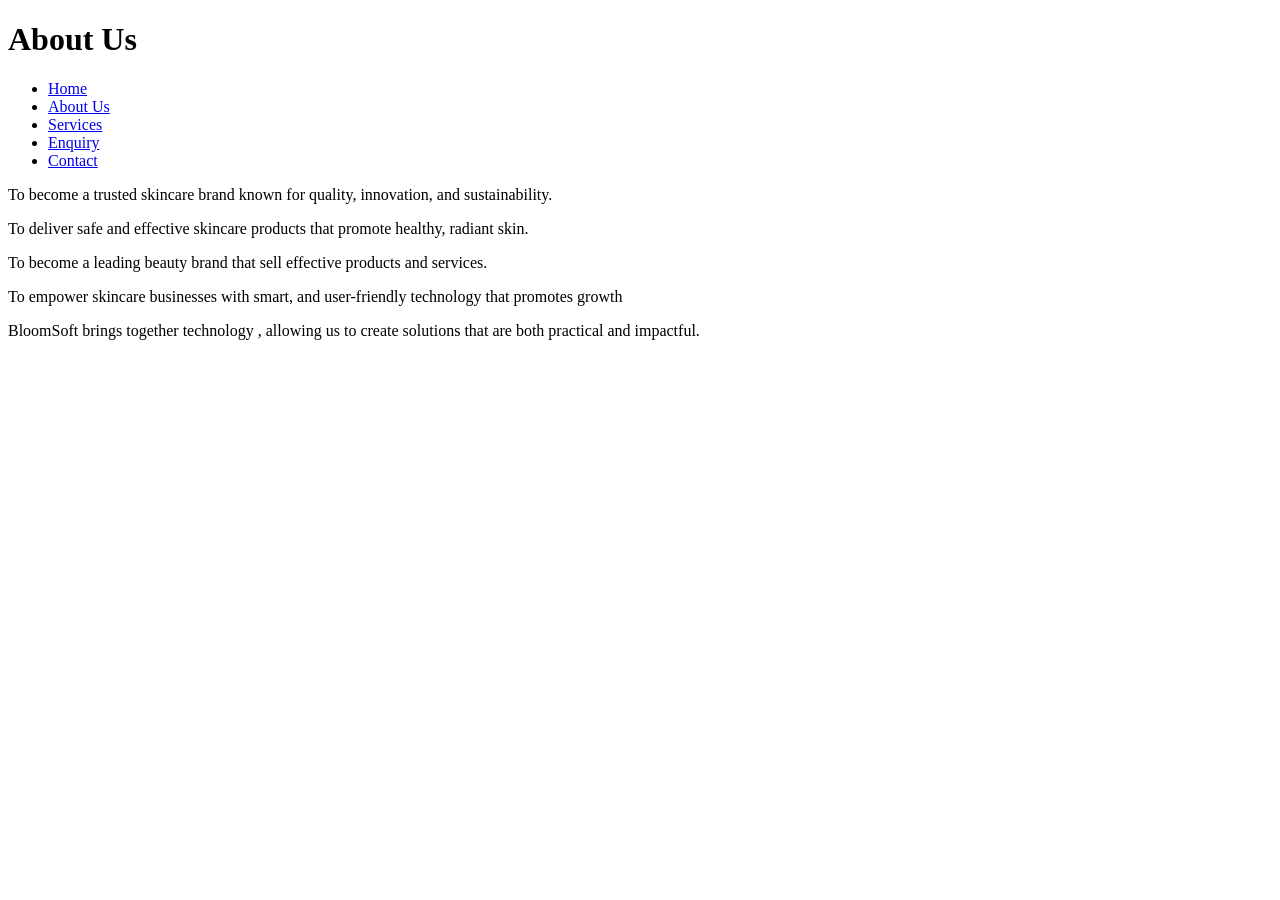
==== about.html @ edc1e26e "Initial commit" ====
<!DOCTYPE html>
<html lang="en">
<head>
  <meta charset="UTF-8">
  <title>About Us - Bloomsoft Business</title>
</head>
<body>
  <header>
    <h1>About Us</h1>
      <nav>
      <ul>
        <li><a href="index.html">Home</a></li>
        <li><a href="about.html">About Us</a></li>
        <li><a href="services.html">Services</a></li>
        <li><a href="enquiry.html">Enquiry</a></li>
        <li><a href="contact.html">Contact</a></li>
      </ul>
    </nav> 
</header>
  <section>
     <p>To become a trusted skincare brand known for quality, innovation, and sustainability.</p>
     <p>To deliver safe and effective skincare products that promote healthy, radiant skin.</p>
     <p>To become a leading beauty brand that sell effective products and services.
     <p>To empower skincare businesses with smart, and user-friendly technology that promotes growth</p>
     <p>BloomSoft brings together technology , allowing us to create solutions that are both practical and impactful.</p>
  </section>
  
</body>
</html>
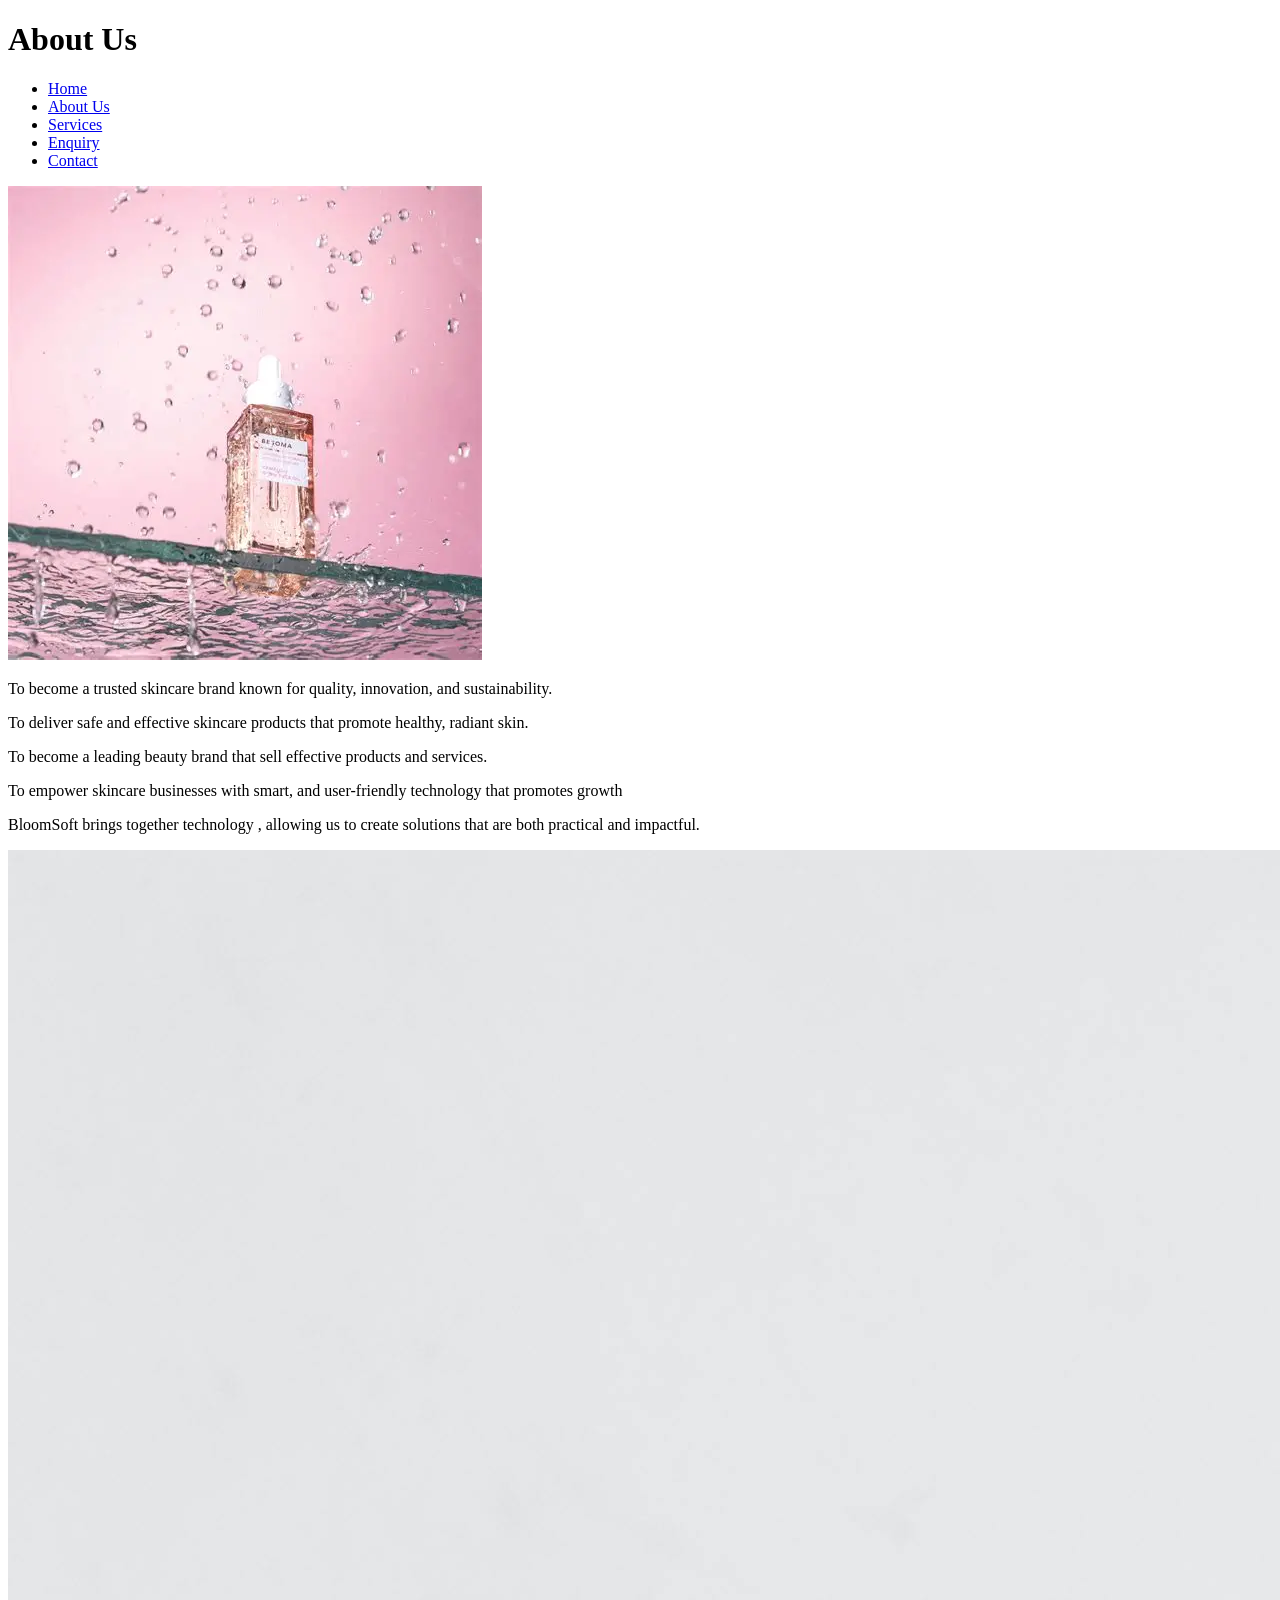
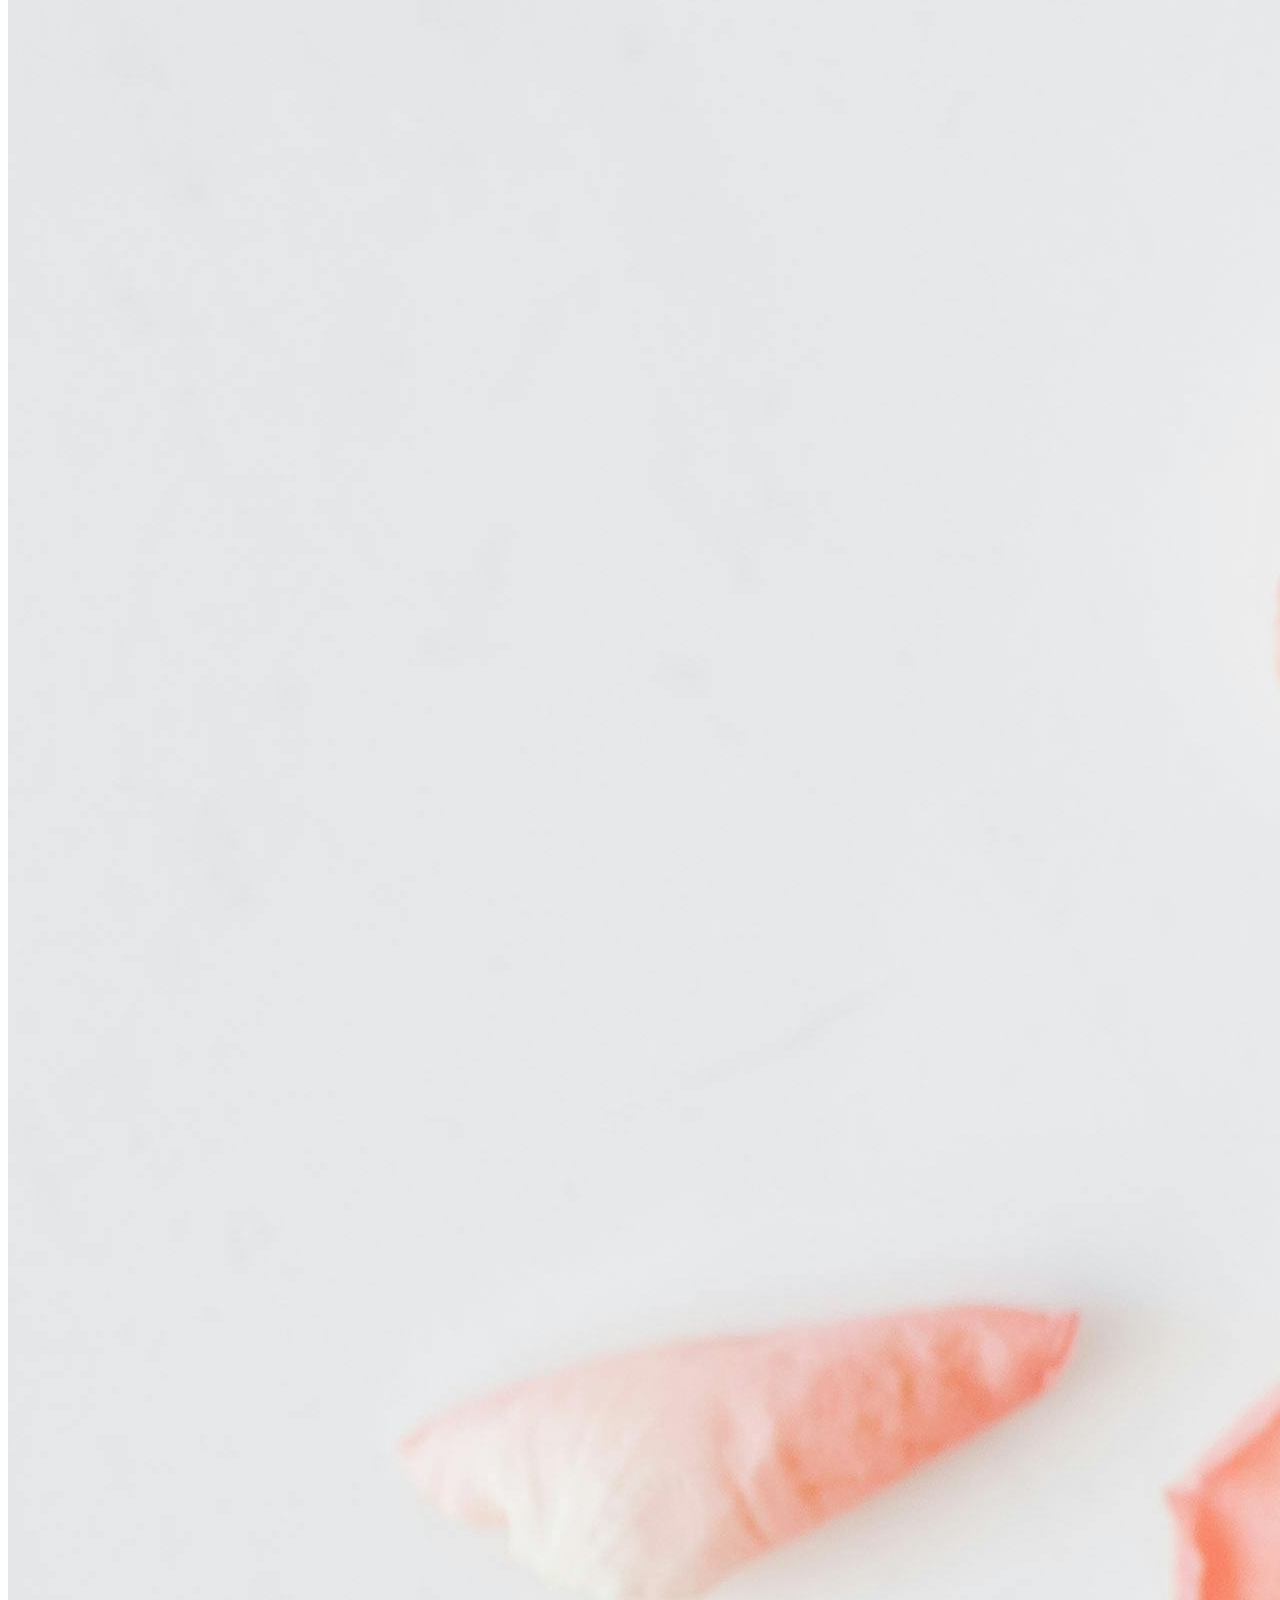
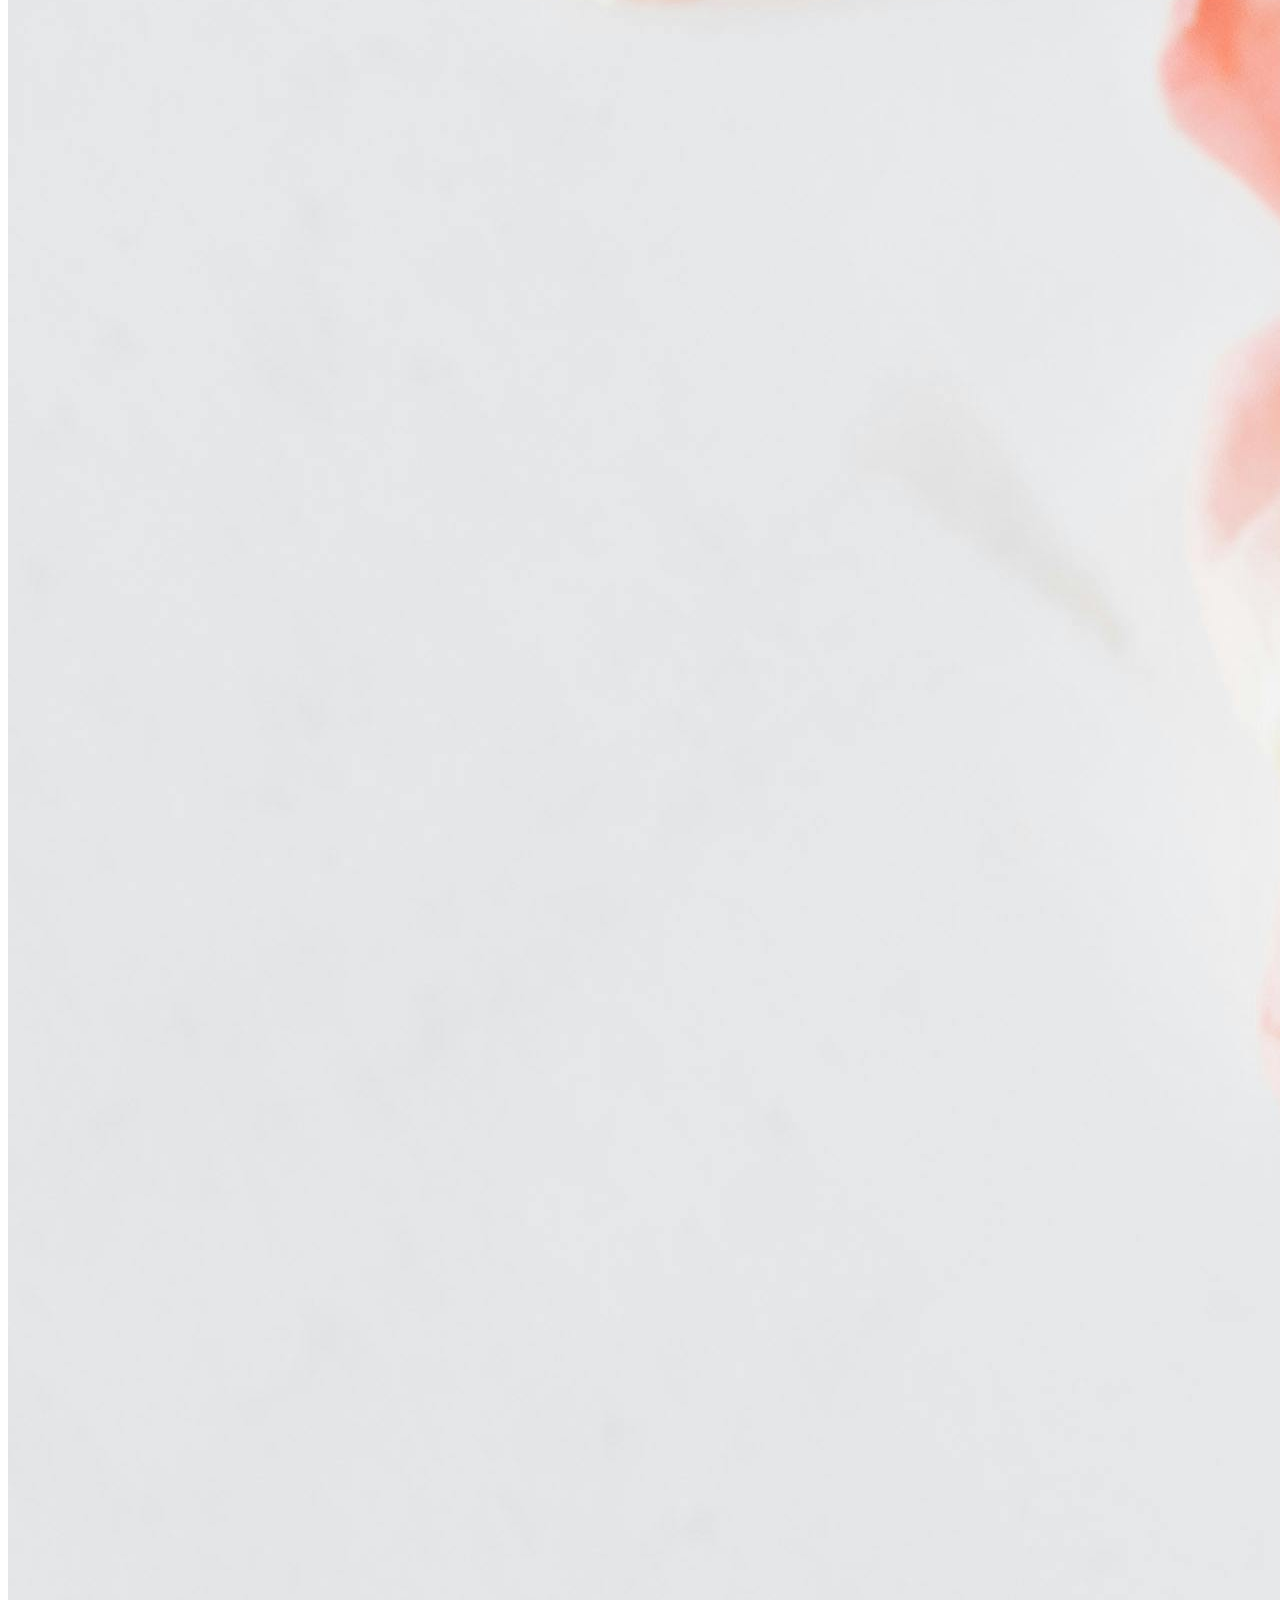
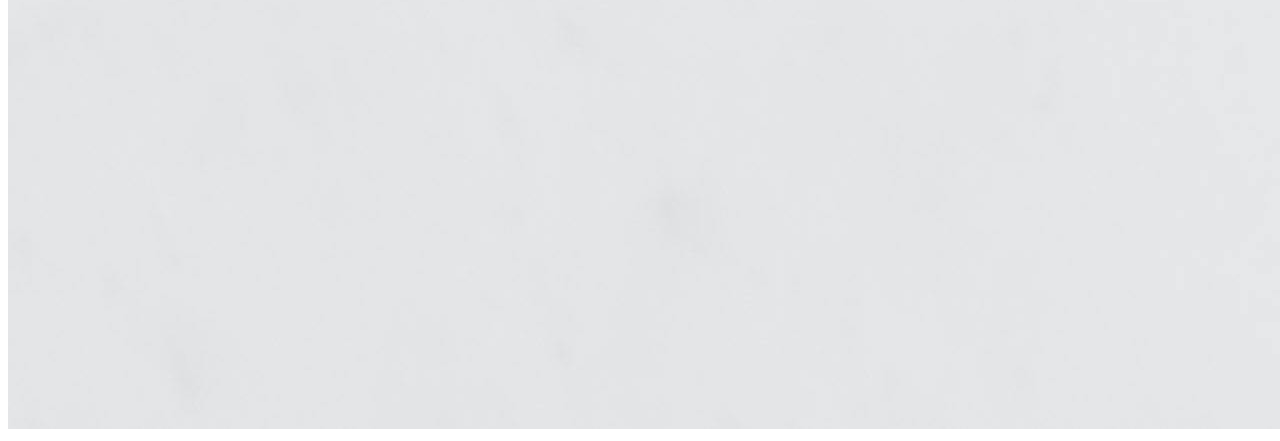
==== commit ee82be3a: "Initial commit" ====
--- a/about.html
+++ b/about.html
@@ -16,14 +16,16 @@
         <li><a href="contact.html">Contact</a></li>
       </ul>
     </nav> 
+    <img src="img3.webp" alt="WEDE">
 </header>
   <section>
      <p>To become a trusted skincare brand known for quality, innovation, and sustainability.</p>
      <p>To deliver safe and effective skincare products that promote healthy, radiant skin.</p>
-     <p>To become a leading beauty brand that sell effective products and services.
+     <p>To become a leading beauty brand that sell effective products and services.</p>
      <p>To empower skincare businesses with smart, and user-friendly technology that promotes growth</p>
      <p>BloomSoft brings together technology , allowing us to create solutions that are both practical and impactful.</p>
   </section>
-  
+  <img src="img5.jpg" alt="WEDE">
+
 </body>
 </html>
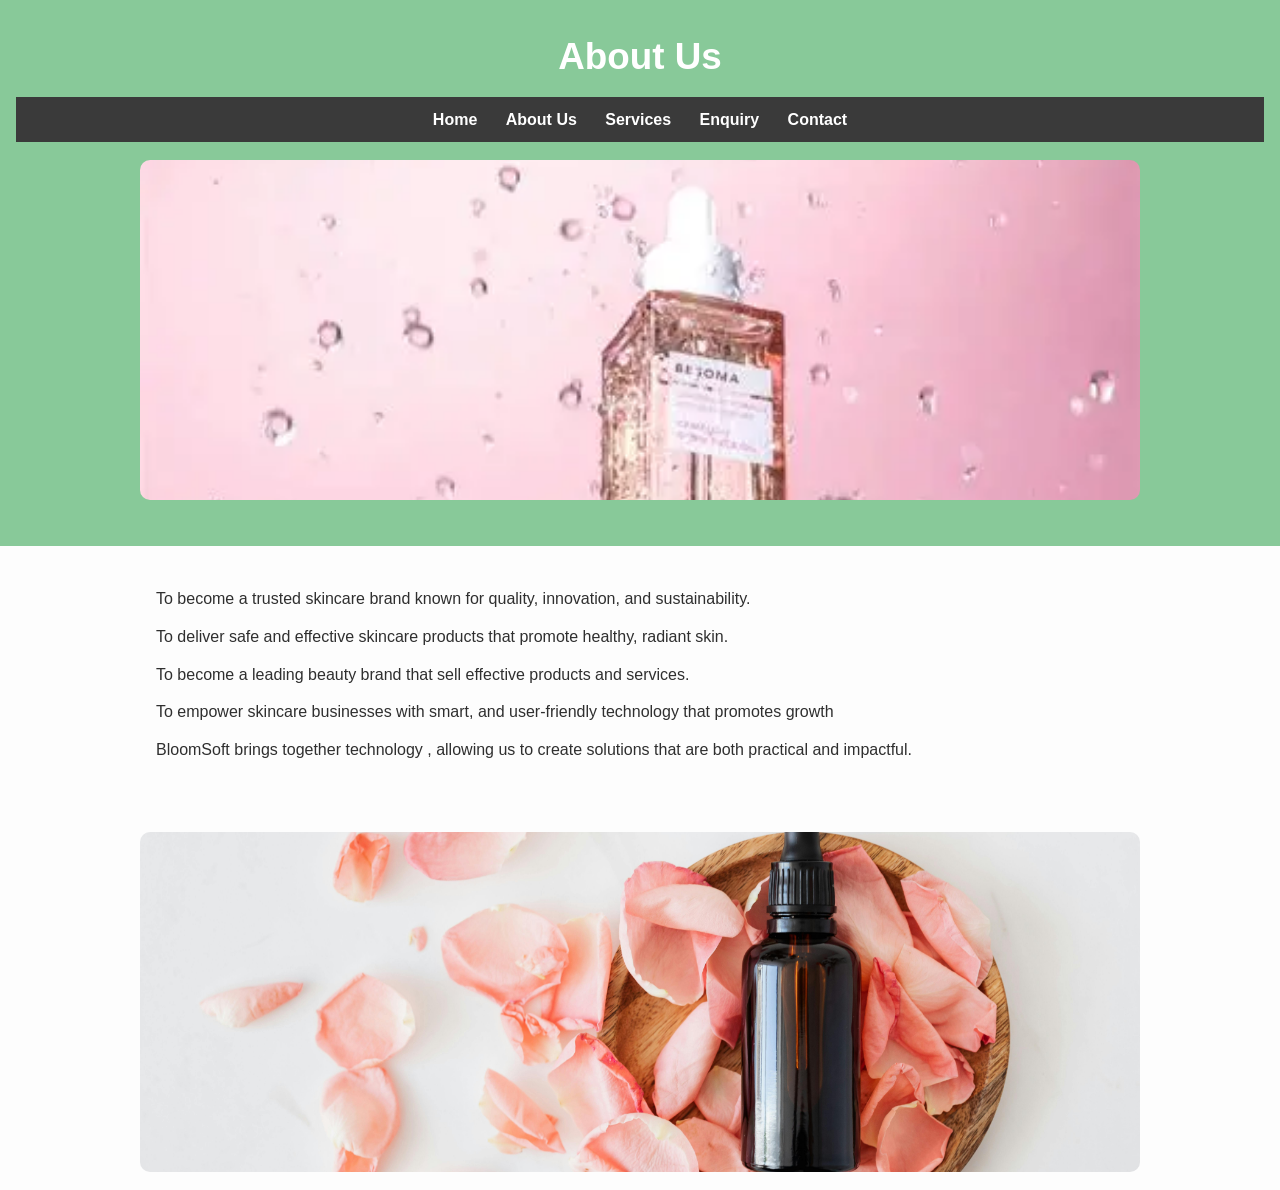
==== commit 11108bef: "Add Bloomsoft skincare website with shared CSS" ====
--- a/about.html
+++ b/about.html
@@ -1,6 +1,8 @@
 <!DOCTYPE html>
 <html lang="en">
 <head>
+<link rel="stylesheet" href="style.css">
+
   <meta charset="UTF-8">
   <title>About Us - Bloomsoft Business</title>
 </head>
--- a/style.css
+++ b/style.css
@@ -0,0 +1,231 @@
+/* ===========================
+   BLOOMSOFT SKINCARE WEBSITE
+   Shared styling for all pages
+   =========================== */
+
+/* 1. Global Reset */
+* {
+  margin: 0;
+  padding: 0;
+  box-sizing: border-box;
+}
+
+/* 2. CSS Variables */
+:root {
+  --bg: #fdfdfd;
+  --text: #2f2f2f;
+  --leaf: #88c999;
+  --leaf-dark: #66a777;
+  --ink: #2b2b2b;
+  --nav: #3a3a3a;
+  --card: #ffffff;
+  --border: rgba(0, 0, 0, 0.12);
+}
+
+/* 3. Body & Typography */
+body {
+  font-family: Arial, Helvetica, sans-serif;
+  background: var(--bg);
+  color: var(--text);
+  line-height: 1.6;
+}
+
+/* 4. Layout Helpers */
+main {
+  padding: 40px 16px;
+}
+
+.container {
+  max-width: 1000px;
+  margin: 0 auto;
+}
+
+/* 5. Header */
+header {
+  background: var(--leaf);
+  color: white;
+  text-align: center;
+  padding: 28px 16px;
+}
+
+header h1 {
+  font-size: clamp(1.8rem, 3vw, 2.3rem);
+  margin-bottom: 10px;
+}
+
+header h2 {
+  font-weight: 500;
+  opacity: 0.95;
+  margin-top: 4px;
+}
+
+/* 6. Navigation */
+nav {
+  background: var(--nav);
+  text-align: center;
+}
+
+nav ul {
+  list-style: none;
+  padding: 10px 8px;
+}
+
+nav ul li {
+  display: inline-block;
+  margin: 0 12px;
+}
+
+nav ul li a {
+  color: white;
+  text-decoration: none;
+  font-weight: bold;
+}
+
+nav ul li a:hover {
+  color: var(--leaf);
+}
+
+/* 7. Hero / Sections */
+section {
+  padding: 40px 16px;
+}
+
+section,
+main {
+  max-width: 1000px;
+  margin: 0 auto;
+}
+
+section h2 {
+  color: var(--leaf);
+  margin-bottom: 14px;
+  font-size: 1.6rem;
+}
+
+section p {
+  margin-bottom: 12px;
+}
+
+section ul {
+  padding-left: 20px;
+  margin-top: 10px;
+}
+
+/* 8. Images */
+img {
+  display: block;
+  width: min(100%, 1000px);
+  max-height: 340px;
+  object-fit: cover;
+  margin: 18px auto;
+  border-radius: 10px;
+}
+
+/* 9. Services list (ul direct under section) */
+section > ul {
+  margin: 10px 0;
+}
+
+section > ul li {
+  margin: 10px 0;
+}
+
+/* 10. Forms */
+form {
+  background: var(--card);
+  border: 1px solid var(--border);
+  border-radius: 14px;
+  padding: 18px;
+  max-width: 720px;
+  margin: 0 auto;
+}
+
+form label {
+  font-weight: bold;
+  margin-top: 10px;
+  display: inline-block;
+}
+
+form input,
+form textarea {
+  width: 100%;
+  padding: 11px 12px;
+  margin-top: 6px;
+  border: 1px solid rgba(0, 0, 0, 0.2);
+  border-radius: 8px;
+  outline: none;
+  font-size: 1rem;
+  background: #fff;
+}
+
+form textarea {
+  min-height: 120px;
+  resize: vertical;
+}
+
+form input:focus,
+form textarea:focus {
+  border-color: rgba(136, 201, 153, 0.9);
+  box-shadow: 0 0 0 3px rgba(136, 201, 153, 0.25);
+}
+
+form button {
+  margin-top: 16px;
+  padding: 12px 14px;
+  background: var(--leaf);
+  color: #fff;
+  border: none;
+  border-radius: 8px;
+  cursor: pointer;
+  font-weight: bold;
+}
+
+form button:hover {
+  background: var(--leaf-dark);
+}
+
+/* 11. Contact */
+#contact address {
+  max-width: 720px;
+  margin: 0 auto;
+  background: var(--card);
+  border: 1px solid var(--border);
+  border-radius: 14px;
+  padding: 18px;
+}
+
+#contact address p {
+  margin: 8px 0;
+}
+
+/* 12. Footer */
+footer {
+  background: var(--nav);
+  color: white;
+  text-align: center;
+  padding: 16px;
+  margin-top: 20px;
+}
+
+/* 13. Responsiveness */
+@media (max-width: 650px) {
+  nav ul li {
+    margin: 8px 6px;
+    display: inline-block;
+  }
+
+  header {
+    padding: 22px 12px;
+  }
+
+  section,
+  main {
+    padding-left: 12px;
+    padding-right: 12px;
+  }
+
+  img {
+    max-height: 260px;
+  }
+}
+
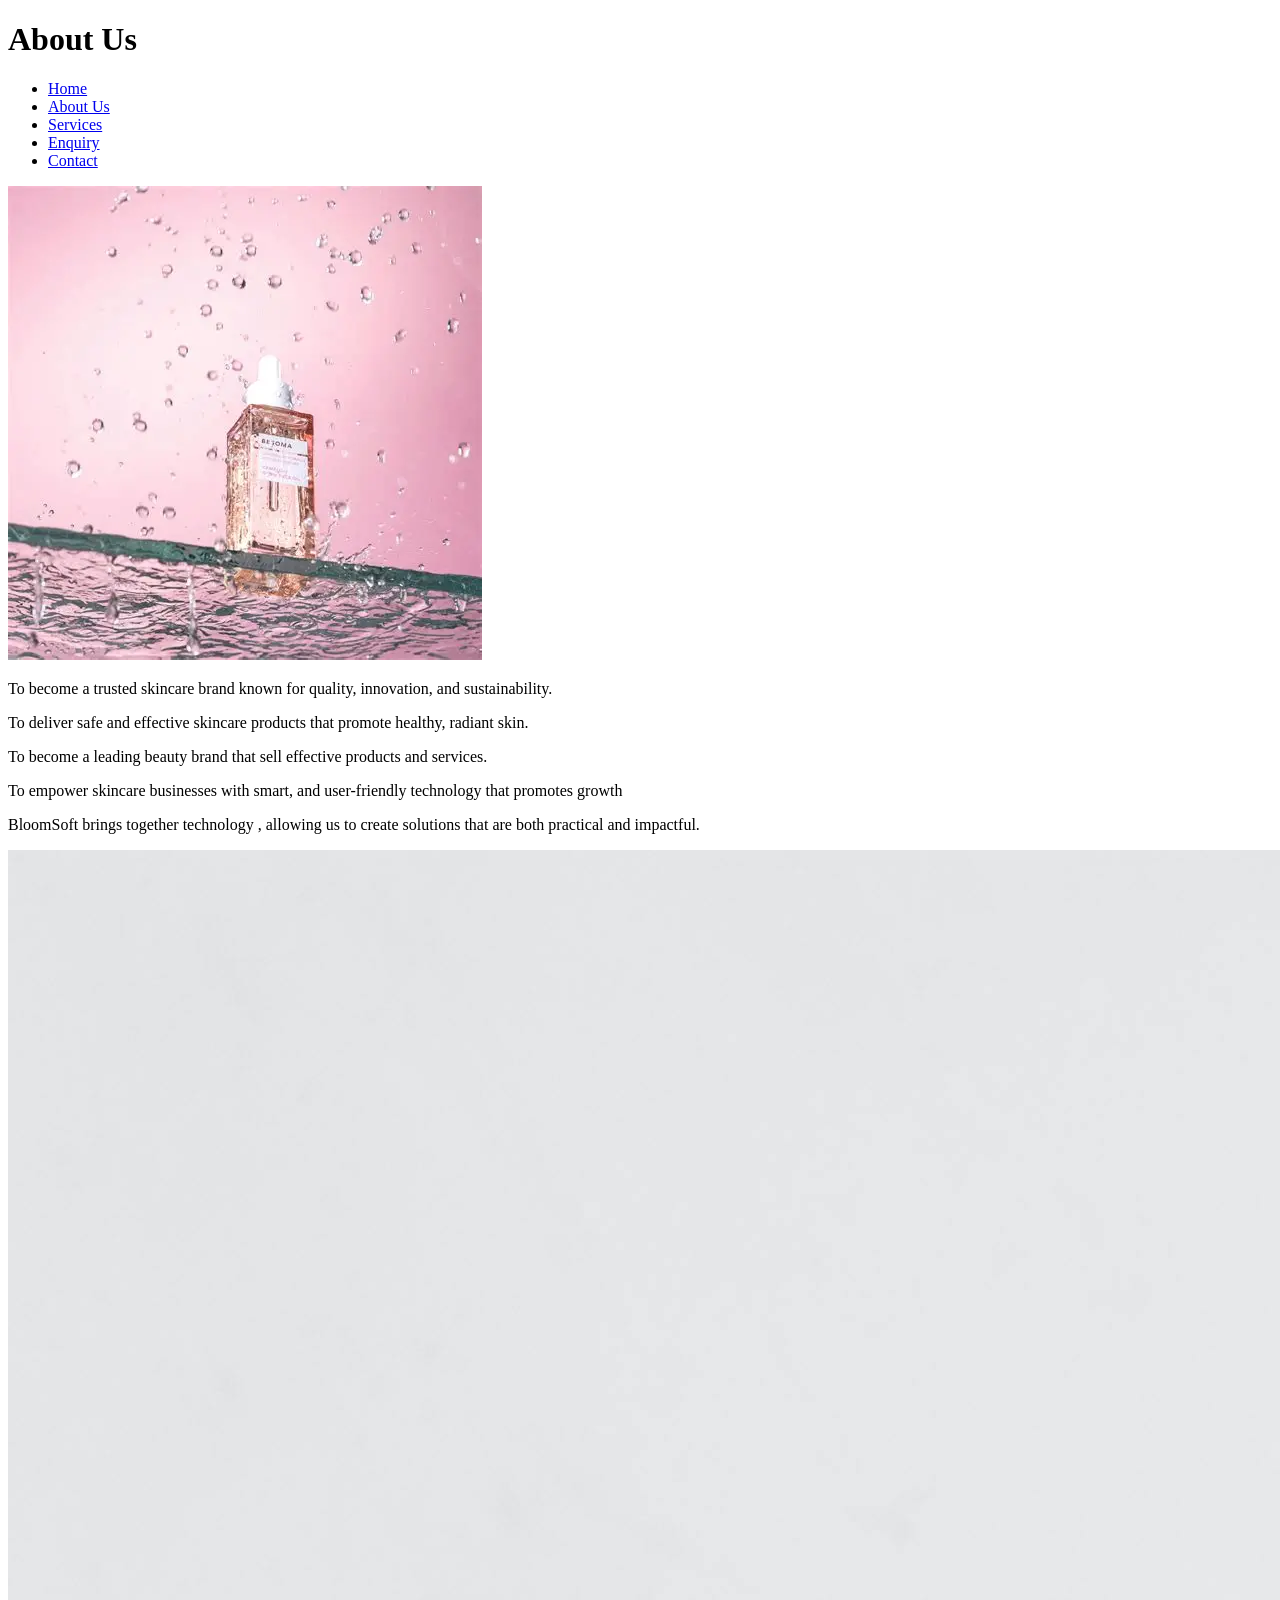
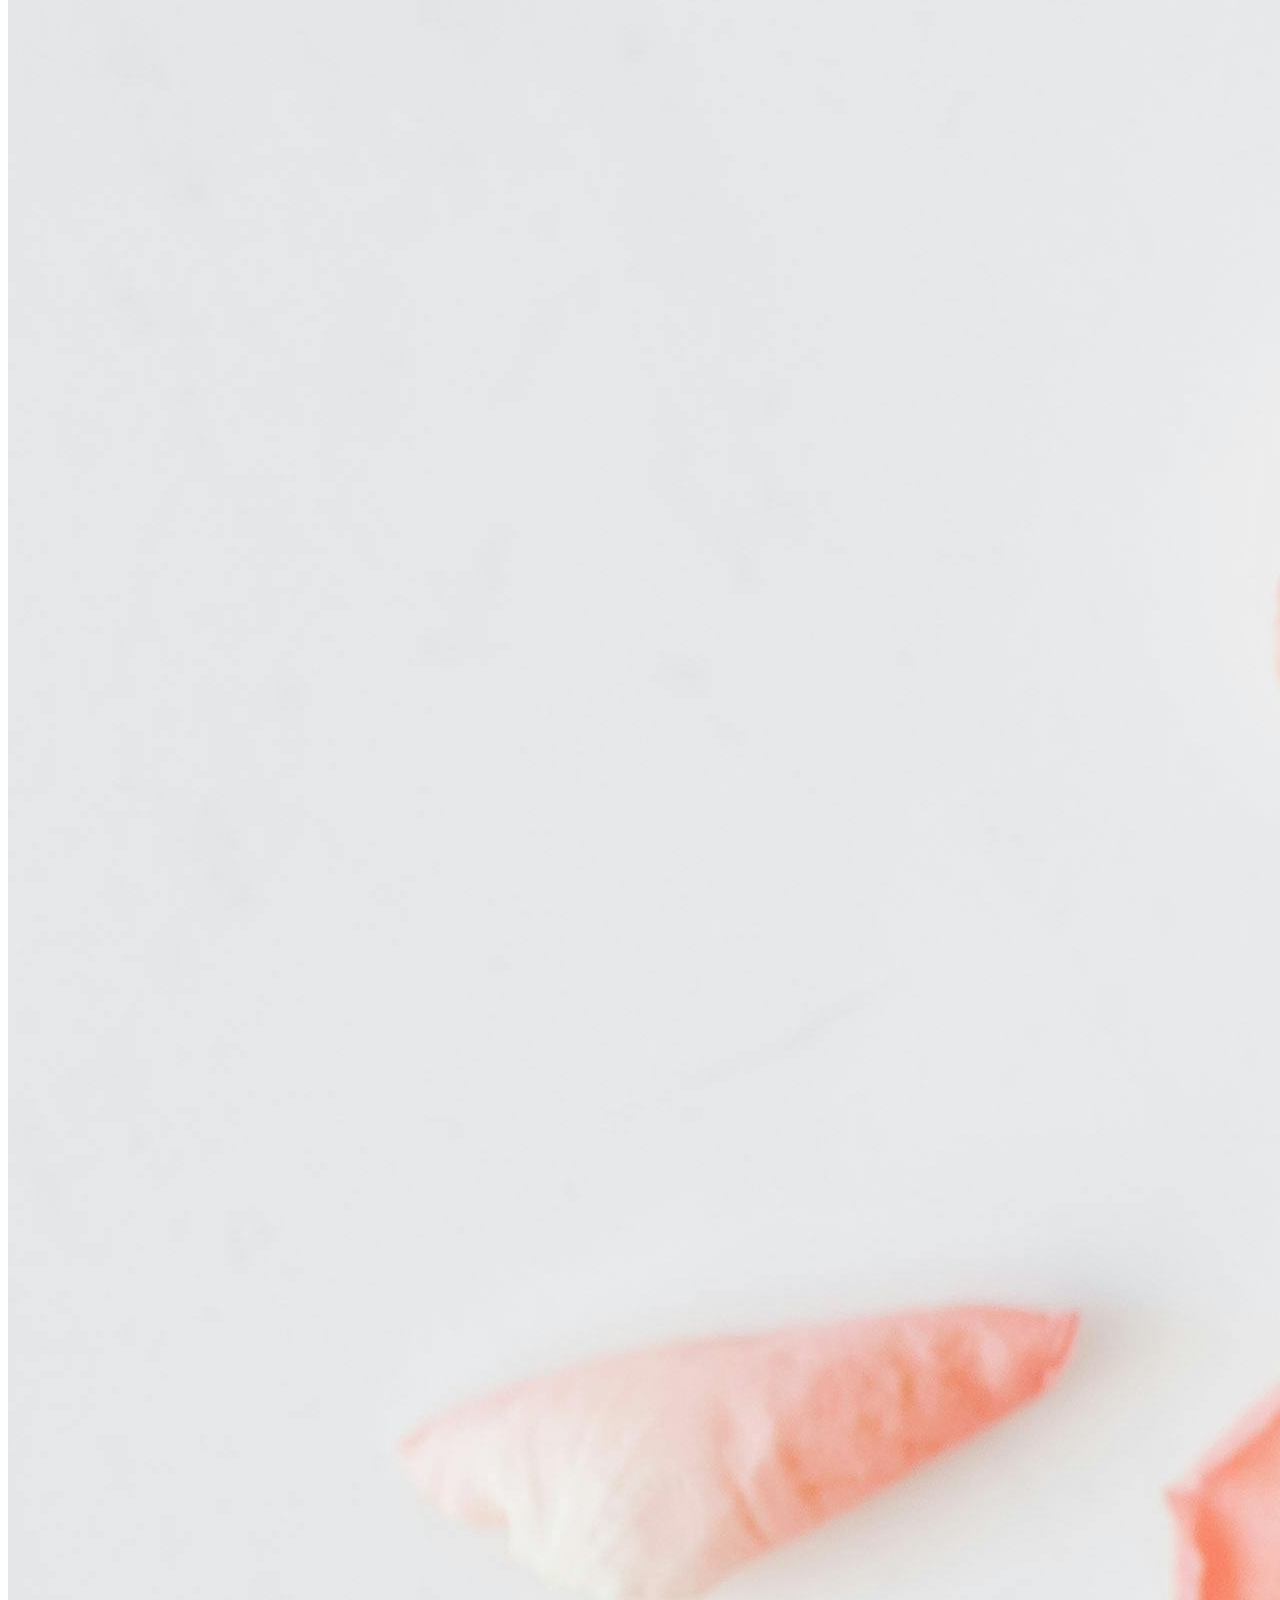
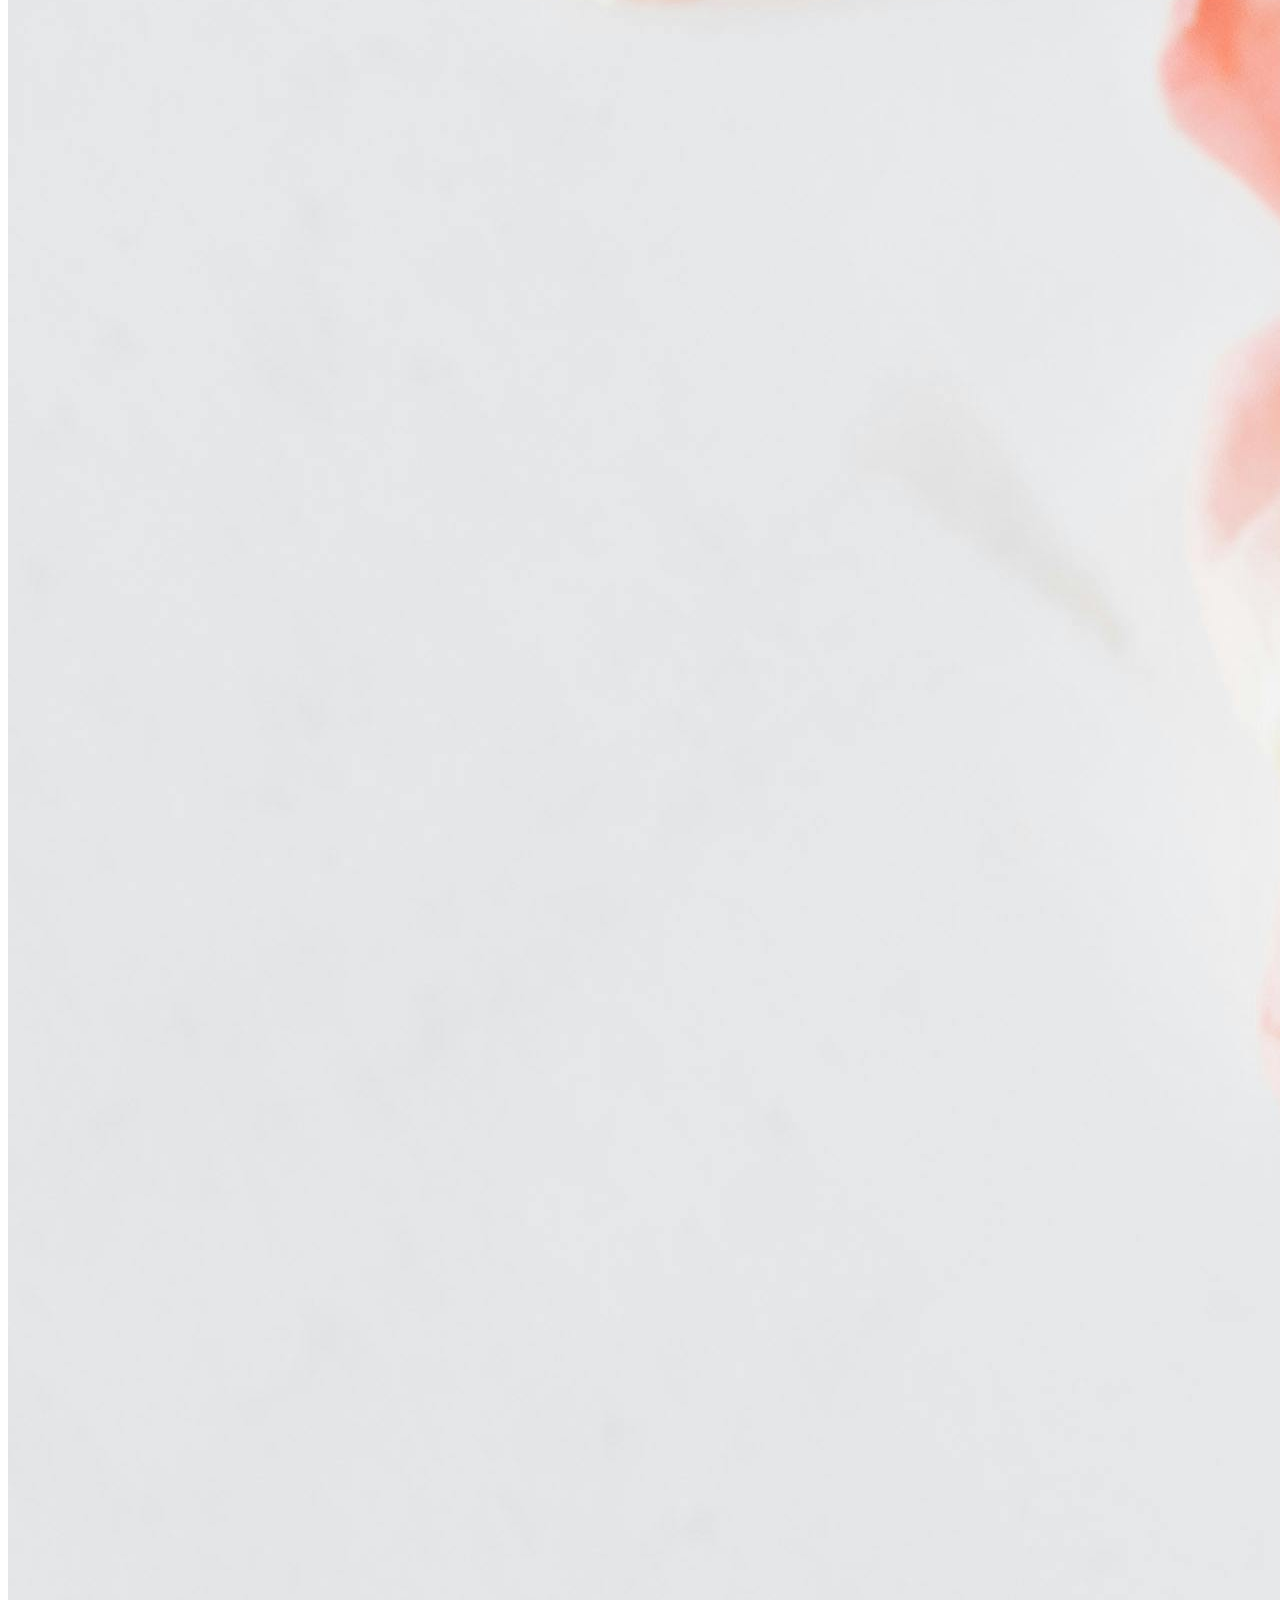
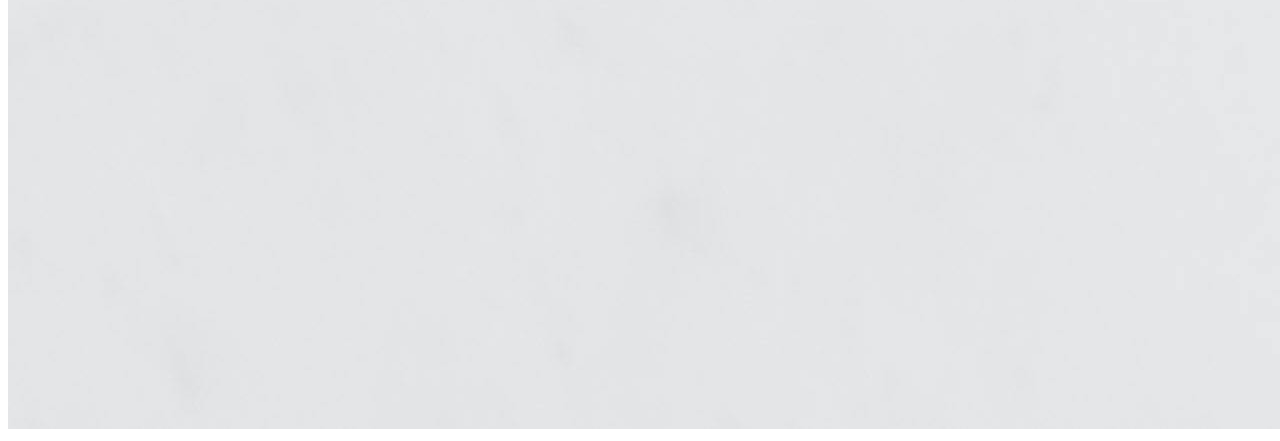
==== commit 91f2ea18: "Fix header logo styling and clean up alignment" ====
--- a/about.html
+++ b/about.html
@@ -1,7 +1,6 @@
 <!DOCTYPE html>
 <html lang="en">
 <head>
-<link rel="stylesheet" href="style.css">
 
   <meta charset="UTF-8">
   <title>About Us - Bloomsoft Business</title>
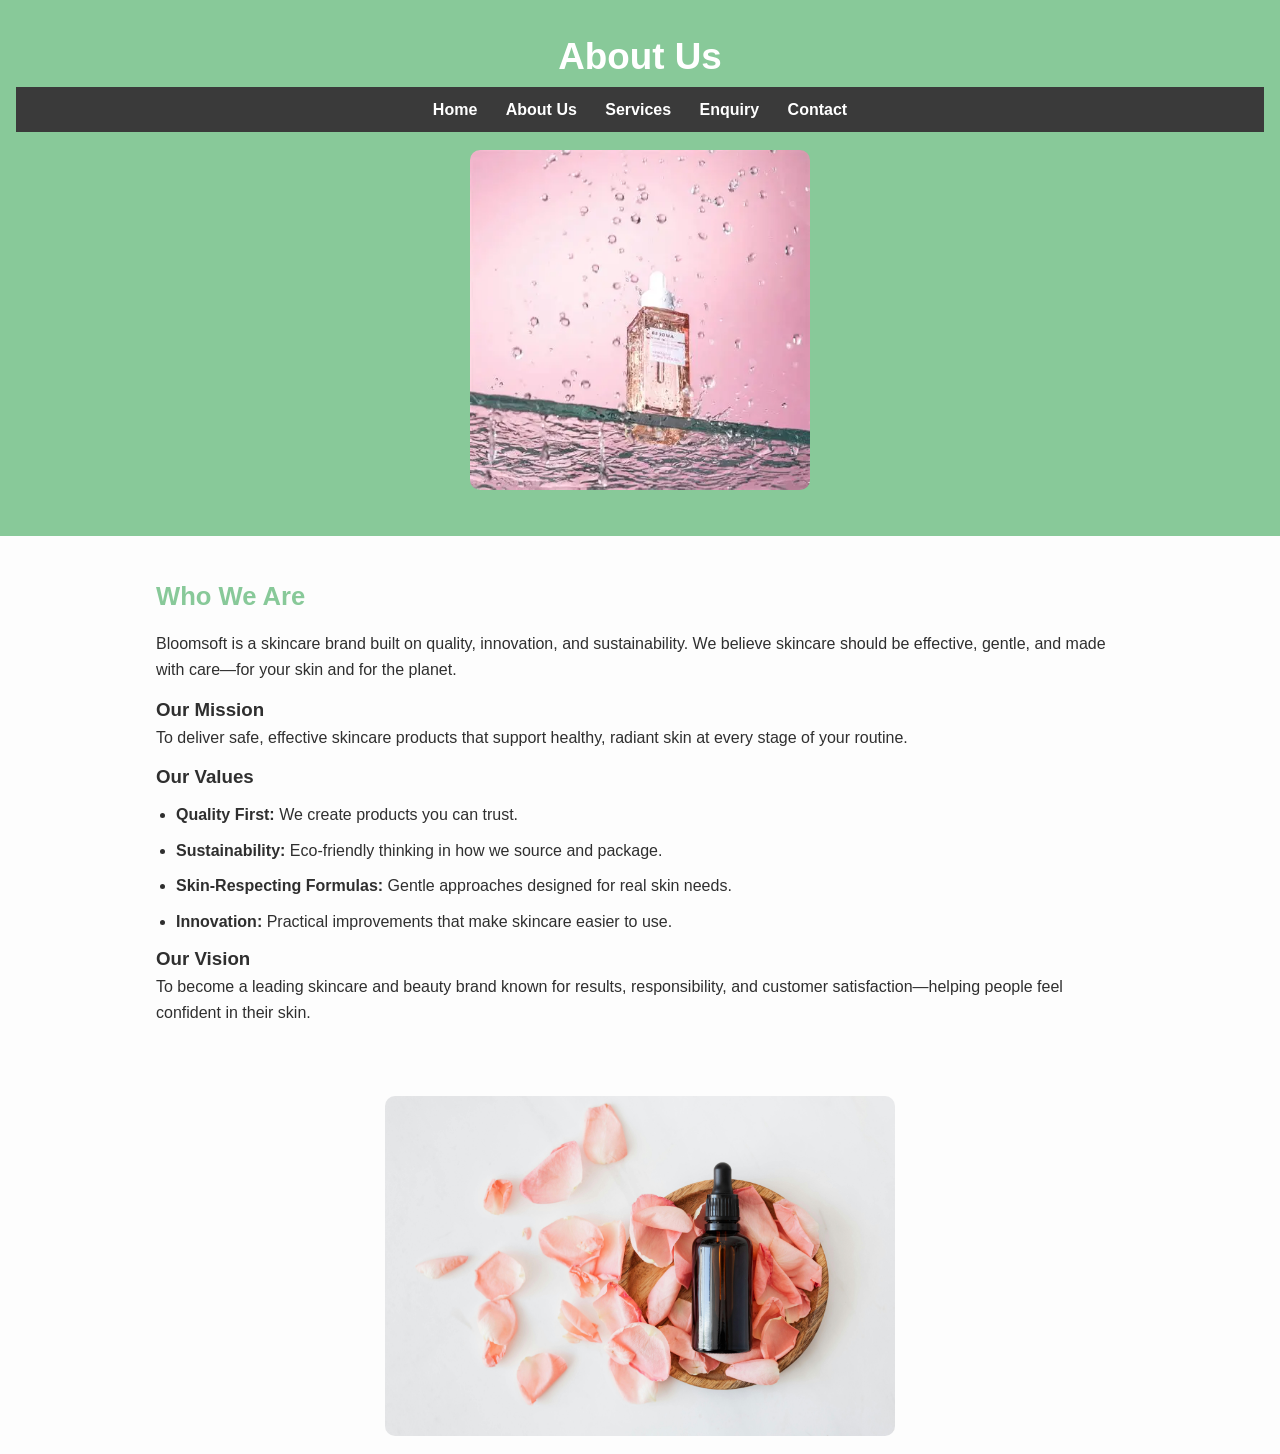
==== commit 2deb51a1: "Add skincare content and shared CSS" ====
--- a/about.html
+++ b/about.html
@@ -1,6 +1,7 @@
 <!DOCTYPE html>
 <html lang="en">
 <head>
+  <link rel="stylesheet" href="style.css">
 
   <meta charset="UTF-8">
   <title>About Us - Bloomsoft Business</title>
@@ -20,13 +21,25 @@
     <img src="img3.webp" alt="WEDE">
 </header>
   <section>
-     <p>To become a trusted skincare brand known for quality, innovation, and sustainability.</p>
-     <p>To deliver safe and effective skincare products that promote healthy, radiant skin.</p>
-     <p>To become a leading beauty brand that sell effective products and services.</p>
-     <p>To empower skincare businesses with smart, and user-friendly technology that promotes growth</p>
-     <p>BloomSoft brings together technology , allowing us to create solutions that are both practical and impactful.</p>
+    <h2>Who We Are</h2>
+    <p>Bloomsoft is a skincare brand built on quality, innovation, and sustainability. We believe skincare should be effective, gentle, and made with care—for your skin and for the planet.</p>
+
+    <h3>Our Mission</h3>
+    <p>To deliver safe, effective skincare products that support healthy, radiant skin at every stage of your routine.</p>
+
+    <h3>Our Values</h3>
+    <ul>
+      <li><strong>Quality First:</strong> We create products you can trust.</li>
+      <li><strong>Sustainability:</strong> Eco-friendly thinking in how we source and package.</li>
+      <li><strong>Skin-Respecting Formulas:</strong> Gentle approaches designed for real skin needs.</li>
+      <li><strong>Innovation:</strong> Practical improvements that make skincare easier to use.</li>
+    </ul>
+
+    <h3>Our Vision</h3>
+    <p>To become a leading skincare and beauty brand known for results, responsibility, and customer satisfaction—helping people feel confident in their skin.</p>
   </section>
   <img src="img5.jpg" alt="WEDE">
 
 </body>
 </html>
+
--- a/style.css
+++ b/style.css
@@ -0,0 +1,279 @@
+/* ===========================
+   BLOOMSOFT SKINCARE WEBSITE
+   Shared styling for all pages
+   =========================== */
+
+/* 1. Global Reset */
+* {
+  margin: 0;
+  padding: 0;
+  box-sizing: border-box;
+}
+.logo img {
+  display: block;
+  margin: 0 auto;
+  max-width: 150px;
+}
+
+/* 2. CSS Variables */
+:root {
+  --bg: #fdfdfd;
+  --text: #2f2f2f;
+  --leaf: #88c999;
+  --leaf-dark: #66a777;
+  --ink: #2b2b2b;
+  --nav: #3a3a3a;
+  --card: #ffffff;
+  --border: rgba(0, 0, 0, 0.12);
+}
+
+/* 3. Body & Typography */
+body {
+  font-family: Arial, Helvetica, sans-serif;
+  background: var(--bg);
+  color: var(--text);
+  line-height: 1.6;
+}
+
+/* 4. Layout Helpers */
+main {
+  padding: 40px 16px;
+}
+
+.container {
+  max-width: 1000px;
+  margin: 0 auto;
+  padding: 0 16px;
+}
+
+/* Default page body alignment */
+body > section,
+body > main,
+body > footer {
+  max-width: 1000px;
+  margin-left: auto;
+  margin-right: auto;
+  padding-left: 16px;
+  padding-right: 16px;
+}
+
+
+/* 5. Header */
+header {
+  background: var(--leaf);
+  color: white;
+  text-align: center;
+  padding: 28px 16px;
+}
+
+header .logo {
+  display: flex;
+  justify-content: center;
+  align-items: center;
+  margin: 0 auto 8px;
+}
+
+header .logo img {
+  display: block;
+  max-width: 150px;
+  height: auto;
+  margin: 0;
+}
+
+header h1 {
+  font-size: clamp(1.8rem, 3vw, 2.3rem);
+  margin: 0;
+}
+
+
+header h2 {
+  font-weight: 500;
+  opacity: 0.95;
+  margin-top: 4px;
+}
+
+/* 6. Navigation */
+nav {
+  background: var(--nav);
+  text-align: center;
+}
+
+nav ul {
+  list-style: none;
+  padding: 10px 8px;
+}
+
+nav ul li {
+  display: inline-block;
+  margin: 0 12px;
+}
+
+nav ul li a {
+  color: white;
+  text-decoration: none;
+  font-weight: bold;
+}
+
+nav ul li a:hover {
+  color: var(--leaf);
+}
+
+/* 7. Hero / Sections */
+section {
+  padding: 40px 16px;
+}
+
+section,
+main {
+  max-width: 1000px;
+  margin: 0 auto;
+}
+
+section h2 {
+  color: var(--leaf);
+  margin-bottom: 14px;
+  font-size: 1.6rem;
+}
+
+section p {
+  margin-bottom: 12px;
+}
+
+section ul {
+  padding-left: 20px;
+  margin-top: 10px;
+}
+
+/* 8. Images */
+img {
+  display: block;
+  width: auto;
+  max-width: 100%;
+  height: auto;
+  max-height: 340px;
+  object-fit: cover;
+  margin: 18px auto;
+  border-radius: 10px;
+}
+
+/* Keep list content aligned nicely when there isn't a dedicated wrapper */
+section > ul {
+  max-width: 900px;
+  margin-left: auto;
+  margin-right: auto;
+}
+
+/* Contact/other address text alignment */
+address {
+  text-align: left;
+}
+
+
+/* 9. Services list (ul direct under section) */
+section > ul {
+  margin: 10px 0;
+}
+
+section > ul li {
+  margin: 10px 0;
+}
+
+/* 10. Forms */
+form {
+  background: var(--card);
+  border: 1px solid var(--border);
+  border-radius: 14px;
+  padding: 18px;
+  max-width: 720px;
+  margin: 0 auto;
+}
+
+form label {
+  font-weight: bold;
+  margin-top: 10px;
+  display: inline-block;
+}
+
+form input,
+form textarea {
+  width: 100%;
+  padding: 11px 12px;
+  margin-top: 6px;
+  border: 1px solid rgba(0, 0, 0, 0.2);
+  border-radius: 8px;
+  outline: none;
+  font-size: 1rem;
+  background: #fff;
+}
+
+form textarea {
+  min-height: 120px;
+  resize: vertical;
+}
+
+form input:focus,
+form textarea:focus {
+  border-color: rgba(136, 201, 153, 0.9);
+  box-shadow: 0 0 0 3px rgba(136, 201, 153, 0.25);
+}
+
+form button {
+  margin-top: 16px;
+  padding: 12px 14px;
+  background: var(--leaf);
+  color: #fff;
+  border: none;
+  border-radius: 8px;
+  cursor: pointer;
+  font-weight: bold;
+}
+
+form button:hover {
+  background: var(--leaf-dark);
+}
+
+/* 11. Contact */
+#contact address {
+  max-width: 720px;
+  margin: 0 auto;
+  background: var(--card);
+  border: 1px solid var(--border);
+  border-radius: 14px;
+  padding: 18px;
+}
+
+#contact address p {
+  margin: 8px 0;
+}
+
+/* 12. Footer */
+footer {
+  background: var(--nav);
+  color: white;
+  text-align: center;
+  padding: 16px;
+  margin-top: 20px;
+}
+
+/* 13. Responsiveness */
+@media (max-width: 650px) {
+  nav ul li {
+    margin: 8px 6px;
+    display: inline-block;
+  }
+
+  header {
+    padding: 22px 12px;
+  }
+
+  section,
+  main {
+    padding-left: 12px;
+    padding-right: 12px;
+  }
+
+  img {
+    max-height: 260px;
+  }
+}
+
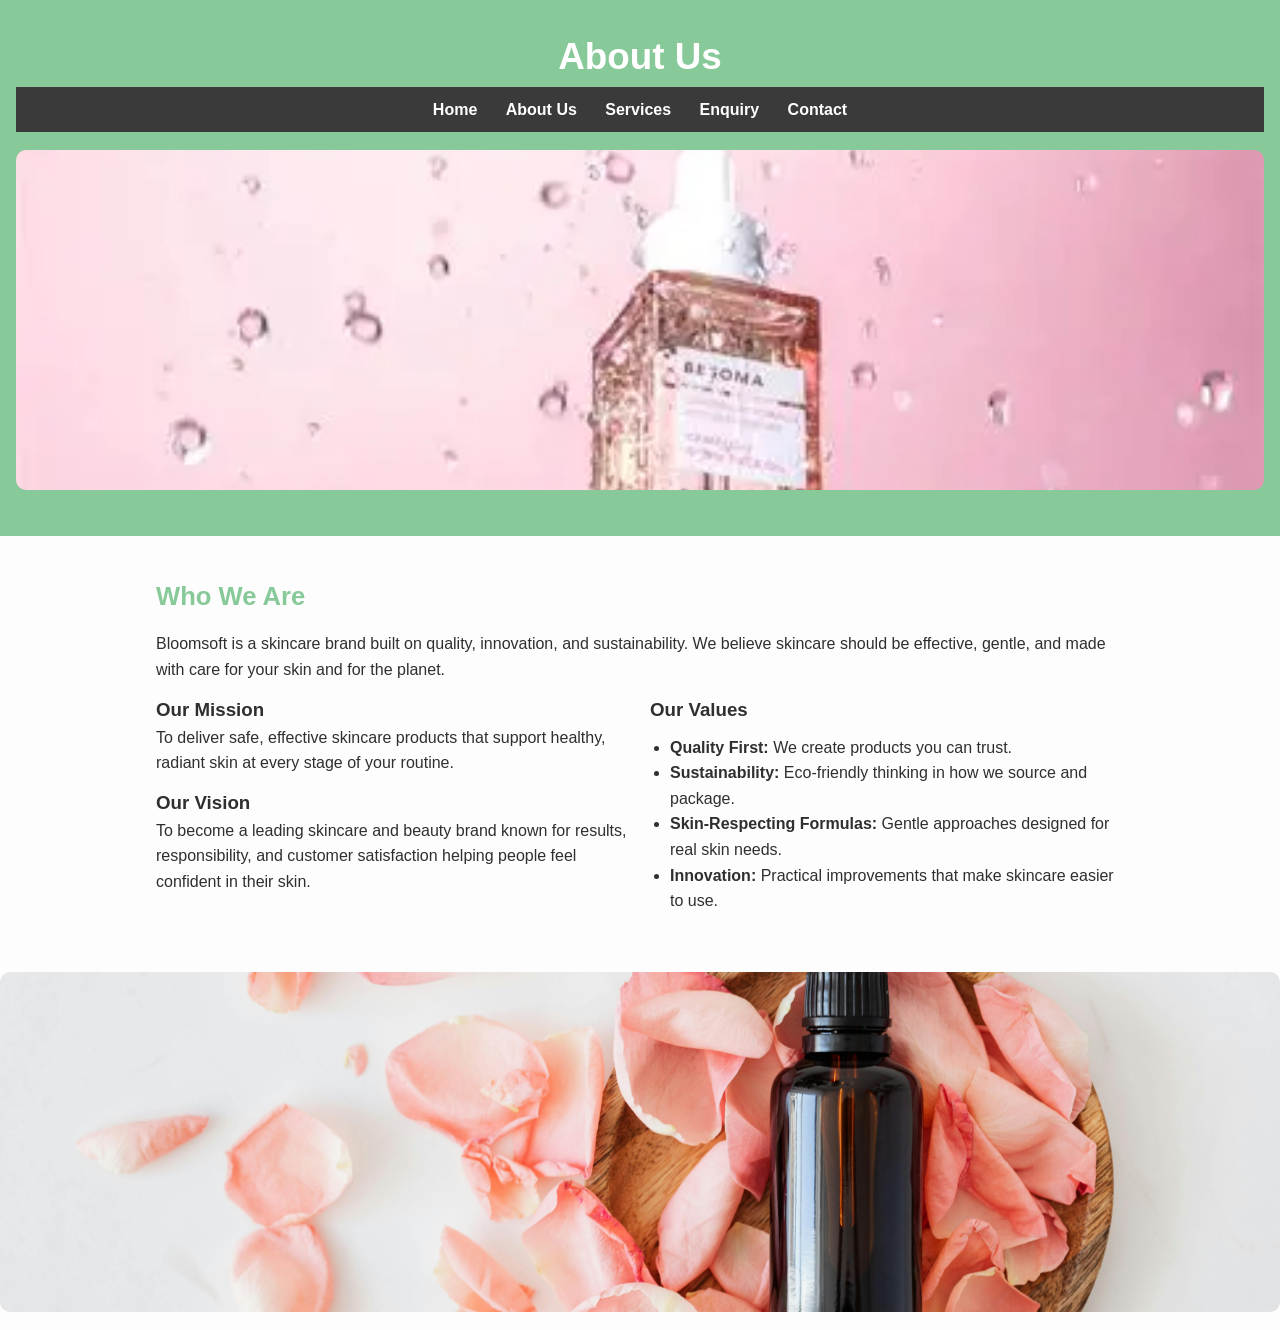
==== commit 16a59c4d: "Responsive layout, relative units, and changelog" ====
--- a/about.html
+++ b/about.html
@@ -22,21 +22,27 @@
 </header>
   <section>
     <h2>Who We Are</h2>
-    <p>Bloomsoft is a skincare brand built on quality, innovation, and sustainability. We believe skincare should be effective, gentle, and made with care—for your skin and for the planet.</p>
+    <p>Bloomsoft is a skincare brand built on quality, innovation, and sustainability. We believe skincare should be effective, gentle, and made with care for your skin and for the planet.</p>
 
-    <h3>Our Mission</h3>
-    <p>To deliver safe, effective skincare products that support healthy, radiant skin at every stage of your routine.</p>
+    <div class="columns">
+      <div>
+        <h3>Our Mission</h3>
+        <p>To deliver safe, effective skincare products that support healthy, radiant skin at every stage of your routine.</p>
 
-    <h3>Our Values</h3>
-    <ul>
-      <li><strong>Quality First:</strong> We create products you can trust.</li>
-      <li><strong>Sustainability:</strong> Eco-friendly thinking in how we source and package.</li>
-      <li><strong>Skin-Respecting Formulas:</strong> Gentle approaches designed for real skin needs.</li>
-      <li><strong>Innovation:</strong> Practical improvements that make skincare easier to use.</li>
-    </ul>
+        <h3>Our Vision</h3>
+        <p>To become a leading skincare and beauty brand known for results, responsibility, and customer satisfaction helping people feel confident in their skin.</p>
+      </div>
 
-    <h3>Our Vision</h3>
-    <p>To become a leading skincare and beauty brand known for results, responsibility, and customer satisfaction—helping people feel confident in their skin.</p>
+      <div>
+        <h3>Our Values</h3>
+        <ul>
+          <li><strong>Quality First:</strong> We create products you can trust.</li>
+          <li><strong>Sustainability:</strong> Eco-friendly thinking in how we source and package.</li>
+          <li><strong>Skin-Respecting Formulas:</strong> Gentle approaches designed for real skin needs.</li>
+          <li><strong>Innovation:</strong> Practical improvements that make skincare easier to use.</li>
+        </ul>
+      </div>
+    </div>
   </section>
   <img src="img5.jpg" alt="WEDE">
 
--- a/style.css
+++ b/style.css
@@ -147,14 +147,15 @@
 /* 8. Images */
 img {
   display: block;
-  width: auto;
+  width: 100%;
   max-width: 100%;
   height: auto;
   max-height: 340px;
   object-fit: cover;
-  margin: 18px auto;
-  border-radius: 10px;
-}
+  margin: 1.125rem auto; /* relative units */
+  border-radius: 0.625rem; /* relative units */
+}
+
 
 /* Keep list content aligned nicely when there isn't a dedicated wrapper */
 section > ul {
@@ -256,6 +257,13 @@
 }
 
 /* 13. Responsiveness */
+@media (max-width: 900px) {
+  /* Multi-column layouts collapse gracefully */
+  .columns {
+    grid-template-columns: 1fr;
+  }
+}
+
 @media (max-width: 650px) {
   nav ul li {
     margin: 8px 6px;
@@ -275,5 +283,23 @@
   img {
     max-height: 260px;
   }
-}
-
+
+  /* Make sure any card/grid sections become single column on small screens */
+  .columns {
+    grid-template-columns: 1fr;
+  }
+}
+
+/* 14. Multi-column layout utility */
+.columns {
+  display: grid;
+  grid-template-columns: repeat(2, minmax(0, 1fr));
+  gap: 1.25rem;
+  align-items: start;
+}
+
+.columns > * {
+  min-width: 0;
+}
+
+
